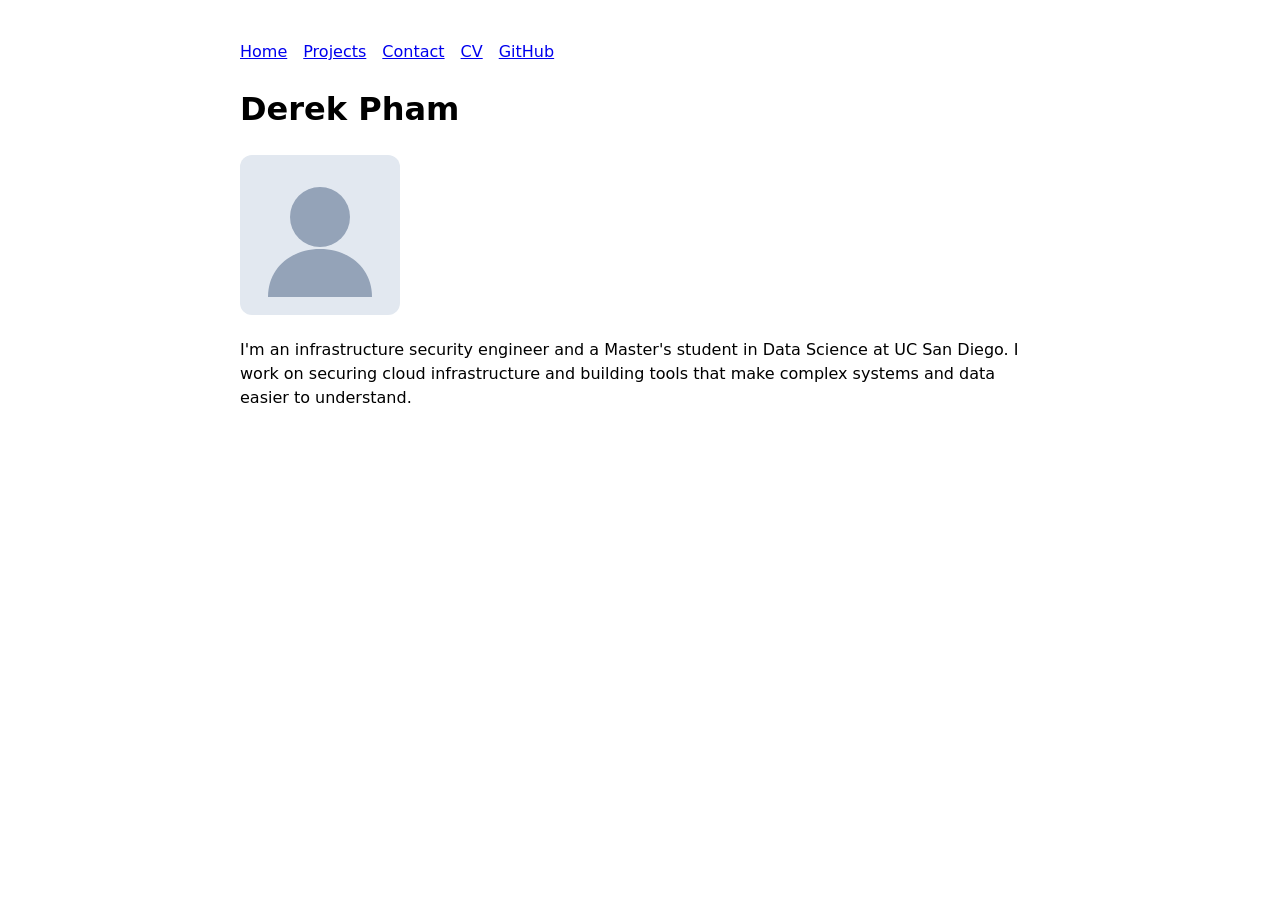
==== index.html @ 03dc99a5 "Lab 1: portfolio site" ====
<!DOCTYPE html>
<html lang="en">
  <head>
    <meta charset="UTF-8" />
    <meta name="viewport" content="width=device-width, initial-scale=1.0" />
    <title>Derek Pham: Personal site and portfolio</title>
    <link rel="stylesheet" href="style.css" />
  </head>
  <body>
    <nav>
      <ul>
        <li><a href="./">Home</a></li>
        <li><a href="projects/">Projects</a></li>
        <li><a href="contact/">Contact</a></li>
        <li><a href="cv/">CV</a></li>
        <li><a href="https://github.com/preciseeagle" target="_blank">GitHub</a></li>
      </ul>
    </nav>

    <header>
      <h1>Derek Pham</h1>
      <img src="images/avatar.svg" alt="Derek Pham" width="160" height="160" />
    </header>

    <main>
      <p>
        I'm an infrastructure security engineer and a Master's student in Data Science at UC San
        Diego. I work on securing cloud infrastructure and building tools that make complex
        systems and data easier to understand.
      </p>
    </main>
  </body>
</html>
---- style.css ----
body {
  font: 100%/1.5 system-ui;
  max-width: 50rem;
  margin-inline: auto;
  padding: 1rem;
}

/* images scale down instead of overflowing on narrow screens */
img {
  max-width: 100%;
  height: auto;
}

/* horizontal nav that wraps when the window gets narrow */
nav ul {
  list-style: none;
  display: flex;
  flex-wrap: wrap;
  gap: 1rem;
  padding: 0;
}
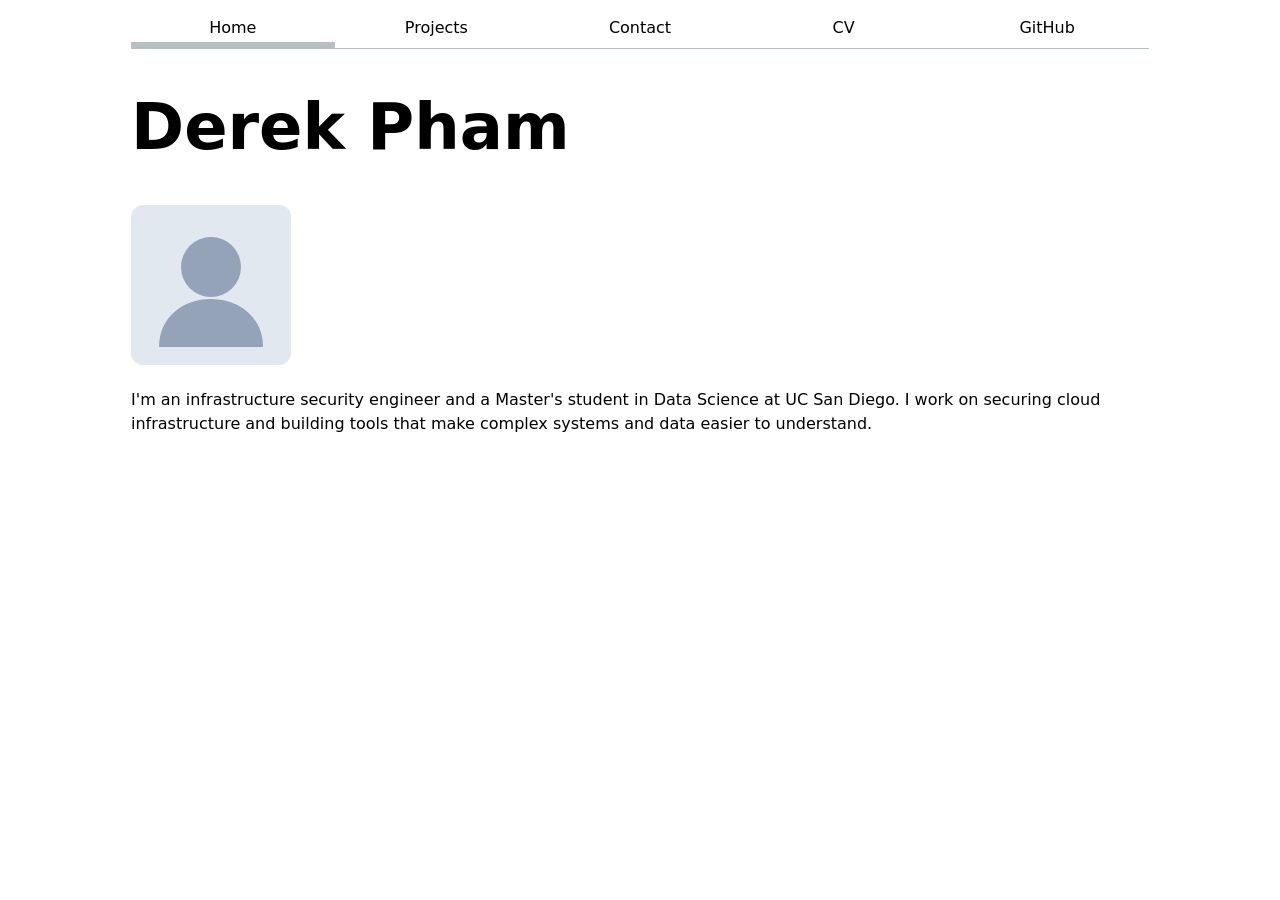
==== commit b6d2cacd: "Lab 2: styling with CSS" ====
--- a/index.html
+++ b/index.html
@@ -9,7 +9,7 @@
   <body>
     <nav>
       <ul>
-        <li><a href="./">Home</a></li>
+        <li><a href="./" class="current">Home</a></li>
         <li><a href="projects/">Projects</a></li>
         <li><a href="contact/">Contact</a></li>
         <li><a href="cv/">CV</a></li>
--- a/style.css
+++ b/style.css
@@ -1,21 +1,119 @@
+/* Step 1: Prevent content from getting too wide */
 body {
   font: 100%/1.5 system-ui;
-  max-width: 50rem;
+  max-width: 100ch;
   margin-inline: auto;
-  padding: 1rem;
+  padding-inline: 1em;
 }
 
-/* images scale down instead of overflowing on narrow screens */
+/* Accent color available throughout the document */
+html {
+  --color-accent: oklch(65% 50% 0);
+  accent-color: var(--color-accent);
+}
+
+/* Images scale down instead of overflowing on narrow screens */
 img {
   max-width: 100%;
   height: auto;
 }
 
-/* horizontal nav that wraps when the window gets narrow */
-nav ul {
-  list-style: none;
+/* Headings: tighter leading and balanced line wrapping */
+h1, h2, h3, h4, h5, h6 {
+  line-height: 1.1;
+  text-wrap: balance;
+}
+
+/* Main heading significantly larger for contrast */
+h1 {
+  font-size: 400%;
+}
+
+/* Step 2: Navigation bar styling */
+nav ul,
+nav li {
+  display: contents;
+}
+
+nav {
   display: flex;
-  flex-wrap: wrap;
-  gap: 1rem;
-  padding: 0;
+  margin-bottom: 2em;
+  border-bottom: 1px solid oklch(80% 3% 200);
 }
+
+nav a {
+  flex: 1;
+  text-decoration: none;
+  color: inherit;
+  text-align: center;
+  padding: 0.5em;
+}
+
+nav a.current {
+  border-bottom: 0.4em solid oklch(80% 3% 200);
+  padding-bottom: calc(0.5em - 0.4em);
+}
+
+nav a:hover {
+  border-bottom: 0.4em solid var(--color-accent);
+  padding-bottom: calc(0.5em - 0.4em);
+  background-color: oklch(from var(--color-accent) 95% 5% h);
+}
+
+/* Step 3: Contact form grid layout */
+form {
+  display: grid;
+  grid-template-columns: auto 1fr;
+  gap: 1em;
+}
+
+form label {
+  display: grid;
+  grid-template-columns: subgrid;
+  grid-column: 1 / -1;
+}
+
+form button {
+  grid-column: 1 / -1;
+}
+
+input,
+textarea,
+button {
+  font: inherit;
+}
+
+/* Step 4: Projects responsive grid */
+.projects {
+  display: grid;
+  grid-template-columns: repeat(auto-fill, minmax(15em, 1fr));
+  gap: 1em;
+}
+
+.projects article {
+  display: grid;
+  grid-template-rows: subgrid;
+  grid-row: span 3;
+}
+
+.projects h2 {
+  margin: 0;
+}
+
+/* Step 5: CV styling */
+main > section {
+  margin-block: 2em;
+}
+
+main > section > article {
+  margin-block: 1.5em;
+}
+
+main > section h3 {
+  margin-block-end: 0.25em;
+}
+
+main > section article > header > p {
+  margin-block: 0.25em;
+  color: oklch(50% 0% 0);
+}
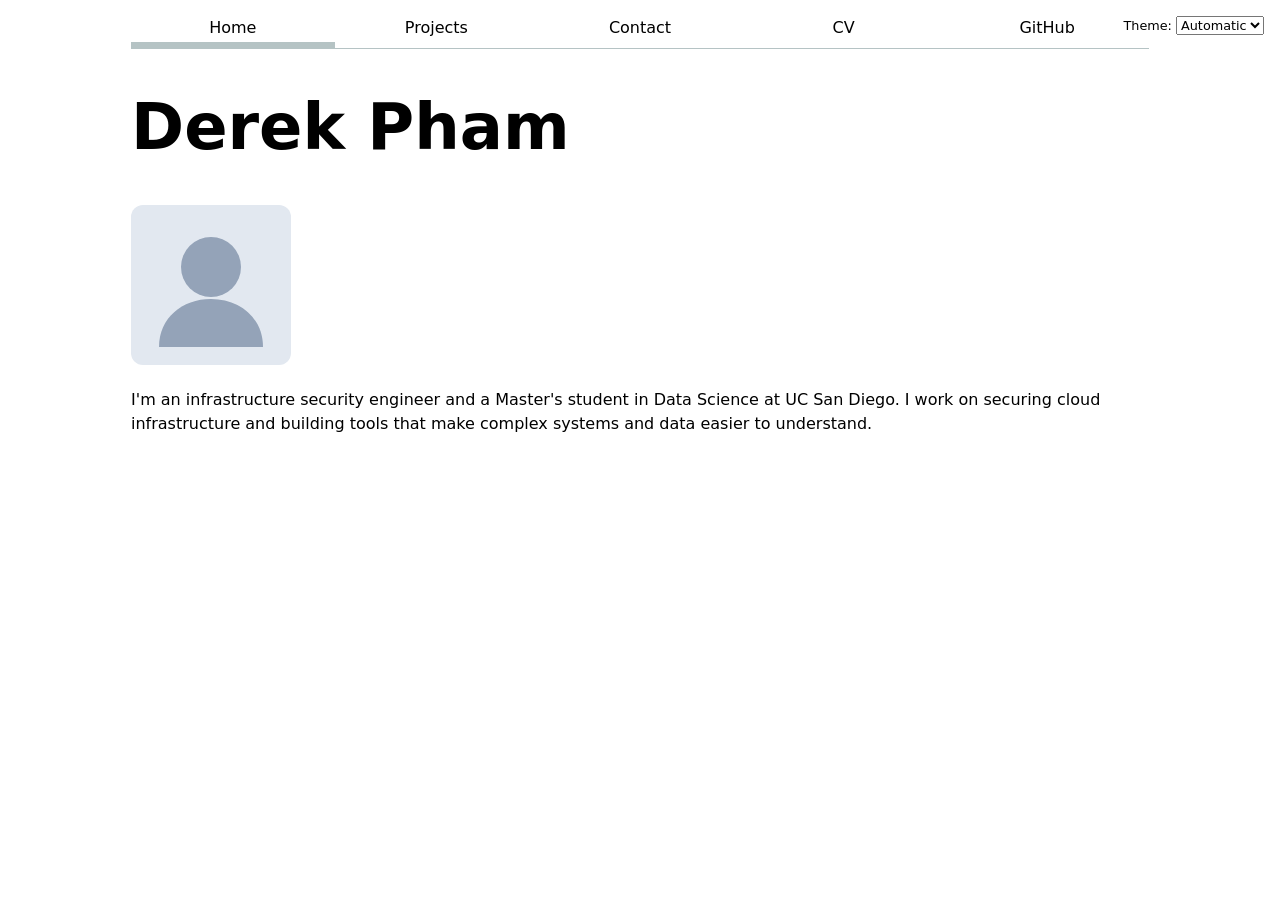
==== commit d9117a68: "Lab 3: JavaScript nav, theme switcher, contact form" ====
--- a/index.html
+++ b/index.html
@@ -1,22 +1,13 @@
 <!DOCTYPE html>
-<html lang="en">
+<html lang="en" class="home">
   <head>
     <meta charset="UTF-8" />
     <meta name="viewport" content="width=device-width, initial-scale=1.0" />
     <title>Derek Pham: Personal site and portfolio</title>
     <link rel="stylesheet" href="style.css" />
+    <script type="module" src="global.js"></script>
   </head>
   <body>
-    <nav>
-      <ul>
-        <li><a href="./" class="current">Home</a></li>
-        <li><a href="projects/">Projects</a></li>
-        <li><a href="contact/">Contact</a></li>
-        <li><a href="cv/">CV</a></li>
-        <li><a href="https://github.com/preciseeagle" target="_blank">GitHub</a></li>
-      </ul>
-    </nav>
-
     <header>
       <h1>Derek Pham</h1>
       <img src="images/avatar.svg" alt="Derek Pham" width="160" height="160" />
--- a/style.css
+++ b/style.css
@@ -10,6 +10,7 @@
 html {
   --color-accent: oklch(65% 50% 0);
   accent-color: var(--color-accent);
+  color-scheme: light dark;
 }
 
 /* Images scale down instead of overflowing on narrow screens */
@@ -30,15 +31,11 @@
 }
 
 /* Step 2: Navigation bar styling */
-nav ul,
-nav li {
-  display: contents;
-}
-
 nav {
   display: flex;
   margin-bottom: 2em;
-  border-bottom: 1px solid oklch(80% 3% 200);
+  --border-color: oklch(50% 10% 200 / 40%);
+  border-bottom: 1px solid var(--border-color);
 }
 
 nav a {
@@ -50,14 +47,14 @@
 }
 
 nav a.current {
-  border-bottom: 0.4em solid oklch(80% 3% 200);
+  border-bottom: 0.4em solid var(--border-color);
   padding-bottom: calc(0.5em - 0.4em);
 }
 
 nav a:hover {
   border-bottom: 0.4em solid var(--color-accent);
   padding-bottom: calc(0.5em - 0.4em);
-  background-color: oklch(from var(--color-accent) 95% 5% h);
+  background-color: color-mix(in oklch, var(--color-accent), canvas 85%);
 }
 
 /* Step 3: Contact form grid layout */
@@ -79,7 +76,8 @@
 
 input,
 textarea,
-button {
+button,
+select {
   font: inherit;
 }
 
@@ -117,3 +115,11 @@
   margin-block: 0.25em;
   color: oklch(50% 0% 0);
 }
+
+/* Step 4: Color scheme switcher */
+.color-scheme {
+  position: absolute;
+  top: 1rem;
+  right: 1rem;
+  font-size: 80%;
+}
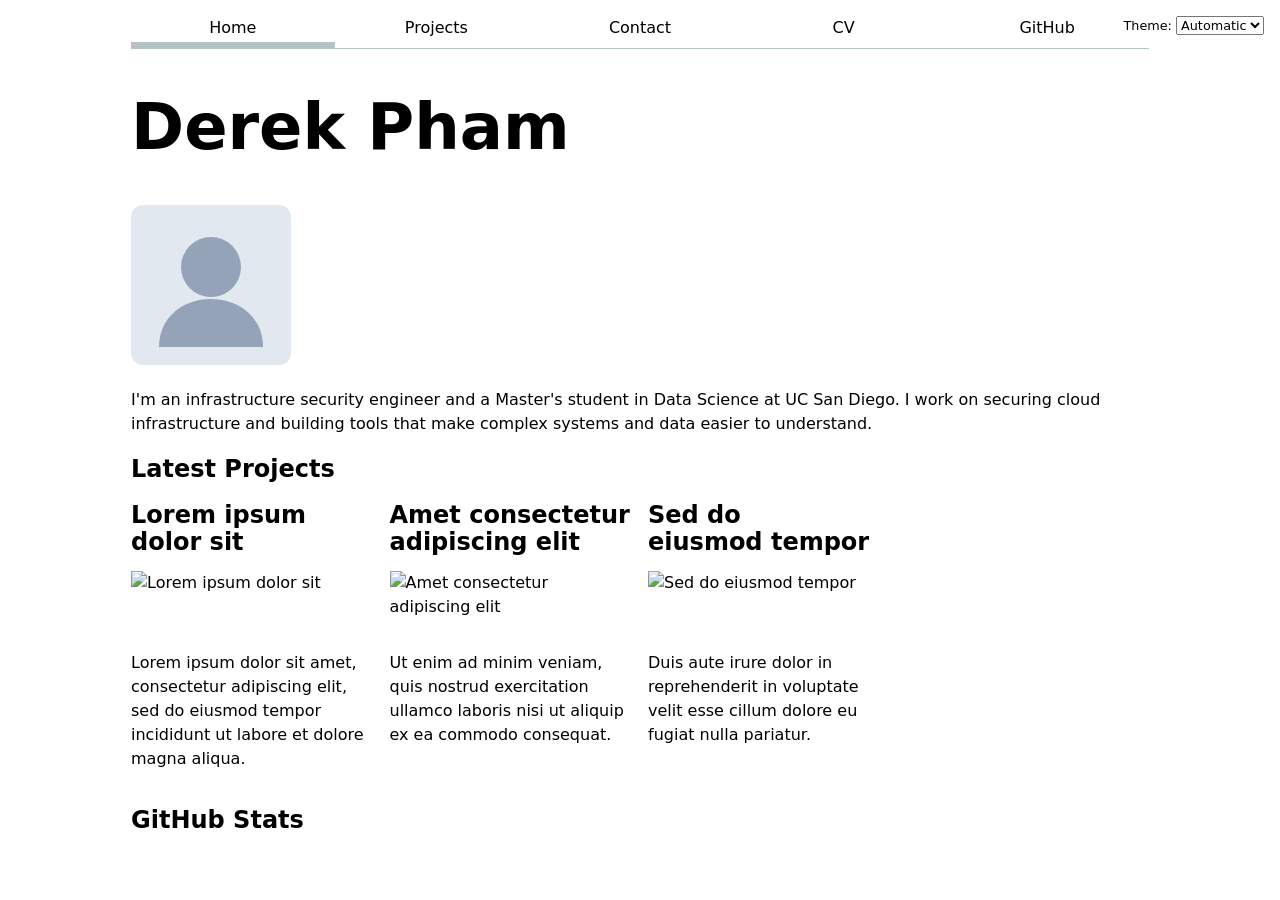
==== commit ceb90a6a: "Lab 4: template projects from JSON + GitHub API profile stats" ====
--- a/index.html
+++ b/index.html
@@ -6,6 +6,7 @@
     <title>Derek Pham: Personal site and portfolio</title>
     <link rel="stylesheet" href="style.css" />
     <script type="module" src="global.js"></script>
+    <script type="module" src="index.js"></script>
   </head>
   <body>
     <header>
@@ -19,6 +20,16 @@
         Diego. I work on securing cloud infrastructure and building tools that make complex
         systems and data easier to understand.
       </p>
+
+      <h2>Latest Projects</h2>
+      <div class="projects">
+        <!-- Dynamically loaded latest 3 projects -->
+      </div>
+
+      <h2>GitHub Stats</h2>
+      <div id="profile-stats">
+        <!-- Dynamically loaded GitHub profile stats -->
+      </div>
     </main>
   </body>
 </html>
